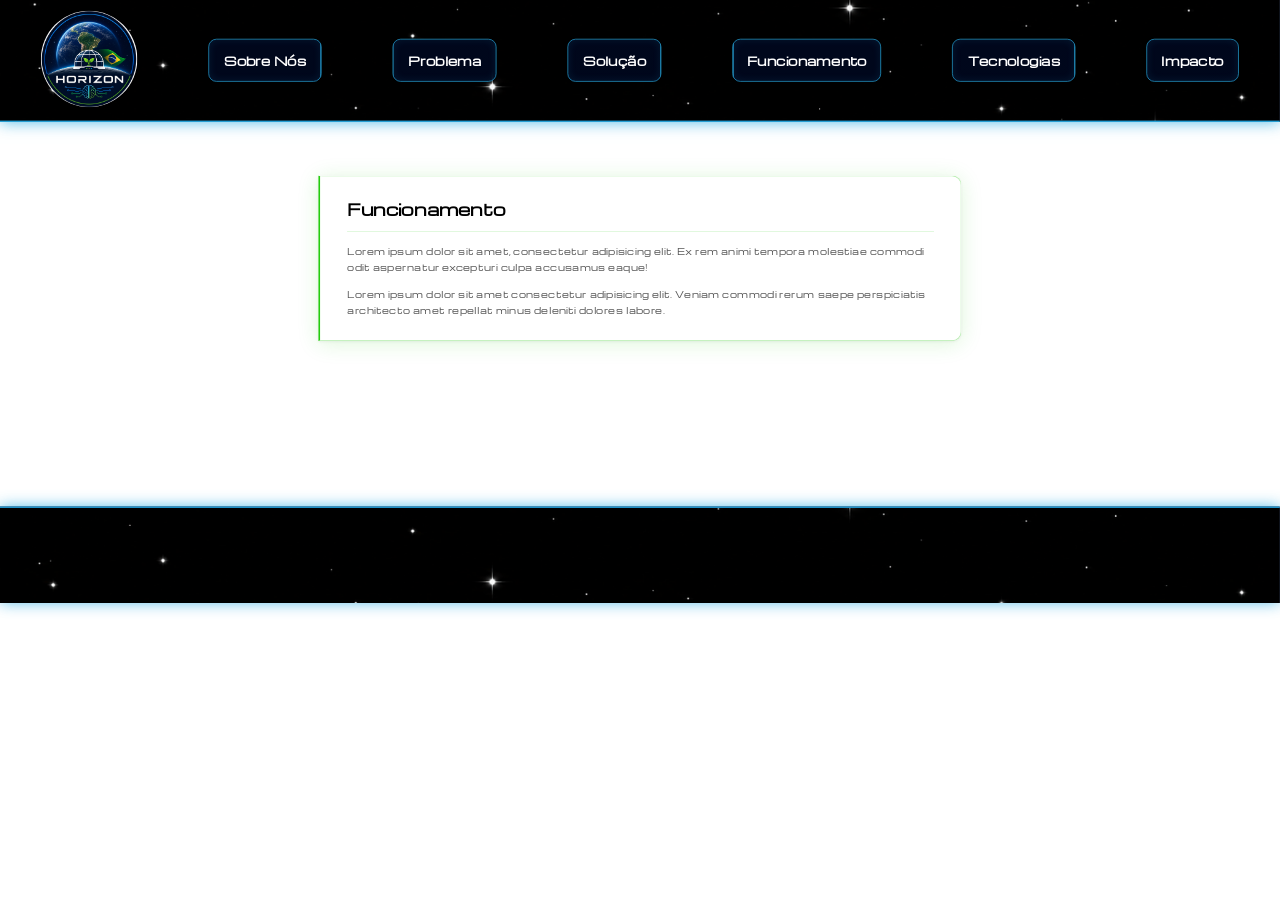
==== funcionamento.html @ 425ee3b0 "fix: ajuste na escala das páginas para caber todo o conteúdo" ====
<!DOCTYPE html>
<html lang="pt-br">
<head>
    <meta charset="UTF-8">
    <meta name="viewport" content="width=device-width, initial-scale=1.0">

    <!-- GOOGLE FONTS -->
    <link rel="preconnect" href="https://fonts.googleapis.com">
    <link rel="preconnect" href="https://fonts.gstatic.com" crossorigin>
    <link href="https://fonts.googleapis.com/css2?family=Michroma&family=Raleway:ital,wght@0,100..900;1,100..900&display=swap" rel="stylesheet">

    <!-- CSS Externo -->
    <link rel="stylesheet" href="./src/css/funcionamento.css">
    <title>Funcionamento</title>
</head>
<body>
    <header>
        <a href="./menu.html"><img class="logo" src="./src/assets/logo_Horizon.png" alt="Logo Horizon"></a>
        <a href="./menu.html"><button>Sobre Nós</button></a>
        <a href="./problema.html"><button>Problema</button></a>
        <a href="./solucao.html"><button>Solução</button></a>
        <a href="./funcionamento.html"><button>Funcionamento</button></a>
        <a href="./tecnologias.html"><button>Tecnologias</button></a>
        <a href="./impacto.html"><button>Impacto</button></a>
    </header>

    <main class="conteudo">
        <section class="card">
            <h1>Funcionamento</h1>
            <hr>
            <p>Lorem ipsum dolor sit amet, consectetur adipisicing elit. Ex rem animi tempora molestiae commodi odit aspernatur excepturi culpa accusamus eaque!</p>
            <p>Lorem ipsum dolor sit amet consectetur adipisicing elit. Veniam commodi rerum saepe perspiciatis architecto amet repellat minus deleniti dolores labore.</p>
        </section>
    </main>

    <footer></footer>
</body>
</html>
---- src/css/funcionamento.css ----
@import url('./pagina.css');
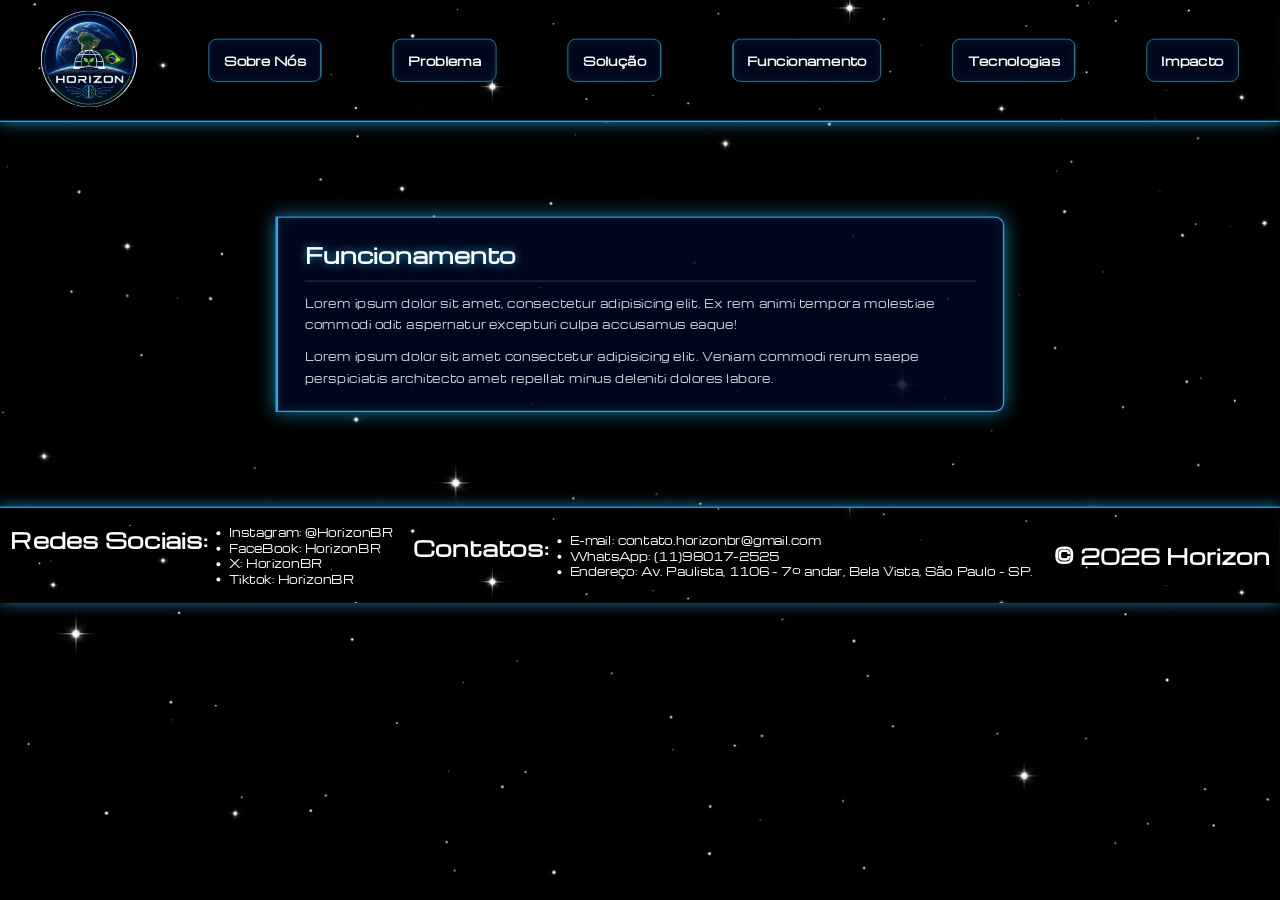
==== commit fbbd3a1e: "chore: personalização do footer" ====
--- a/funcionamento.html
+++ b/funcionamento.html
@@ -33,6 +33,25 @@
         </section>
     </main>
 
-    <footer></footer>
+    <footer>
+        <div class="redesSociais">
+            <h1>Redes Sociais:</h1>
+            <ul>
+                <li>Instagram: @HorizonBR</li>
+                <li>FaceBook: HorizonBR</li>
+                <li>X: HorizonBR</li>
+                <li>Tiktok: HorizonBR</li>
+            </ul>
+        </div>
+        <div class="contatos">
+            <h1>Contatos:</h1>
+            <ul>
+                <li>E-mail: contato.horizonbr@gmail.com</li>
+                <li>WhatsApp: (11)98017-2525</li>
+                <li>Endereço: Av. Paulista, 1106 - 7º andar, Bela Vista, São Paulo - SP.</li>
+            </ul>
+        </div>
+        <h1>© 2026 Horizon</h1>
+    </footer>
 </body>
 </html>
--- a/src/css/funcionamento.css
+++ b/src/css/funcionamento.css
@@ -1 +1,64 @@
 @import url('./pagina.css');
+
+:root{
+    --azul-neon: rgb(39, 169, 225);
+    --card-problema: rgba(0, 8, 32, 0.86);
+}
+
+body{
+    background-image: var(--bg-estrelas);
+    background-size: cover;
+    background-position: center;
+    background-repeat: no-repeat;
+    overflow-x: hidden;
+}
+
+.conteudo{
+    width: min(90%, 90em);
+    margin: 0 auto;
+    padding: 7em 1.5em;
+    flex-direction: column;
+    align-items: center;
+    gap: 3rem;
+}
+
+.card{
+    max-width: 68em;
+    background: var(--card-problema);
+    border: 2px solid var(--azul-neon);
+    border-left: 4px solid var(--azul-neon);
+    color: rgb(255, 255, 255);
+    box-shadow: 0 0 28px rgba(39, 169, 225, 0.72), inset 0 0 24px rgba(39, 169, 225, 0.12);
+}
+
+.card h1{
+    color: rgb(255, 255, 255);
+    font-size: 32px;
+    text-shadow: 0 0 14px rgba(39, 169, 225, 0.9);
+}
+
+.card p{
+    color: rgba(255, 255, 255, 0.82);
+    font-size: 17px;
+    line-height: 1.9;
+}
+
+.card hr{
+    background: rgba(39, 169, 225, 0.55);
+}
+
+.base{
+    width: min(90%, 46em);
+    height: auto;
+    filter: drop-shadow(0 0 24px rgba(39, 169, 225, 0.55));
+}
+
+@media (max-width: 1050px){
+    .conteudo{
+        padding: 5em 1.5em 3em;
+    }
+
+    .base{
+        width: min(90%, 32em);
+    }
+}
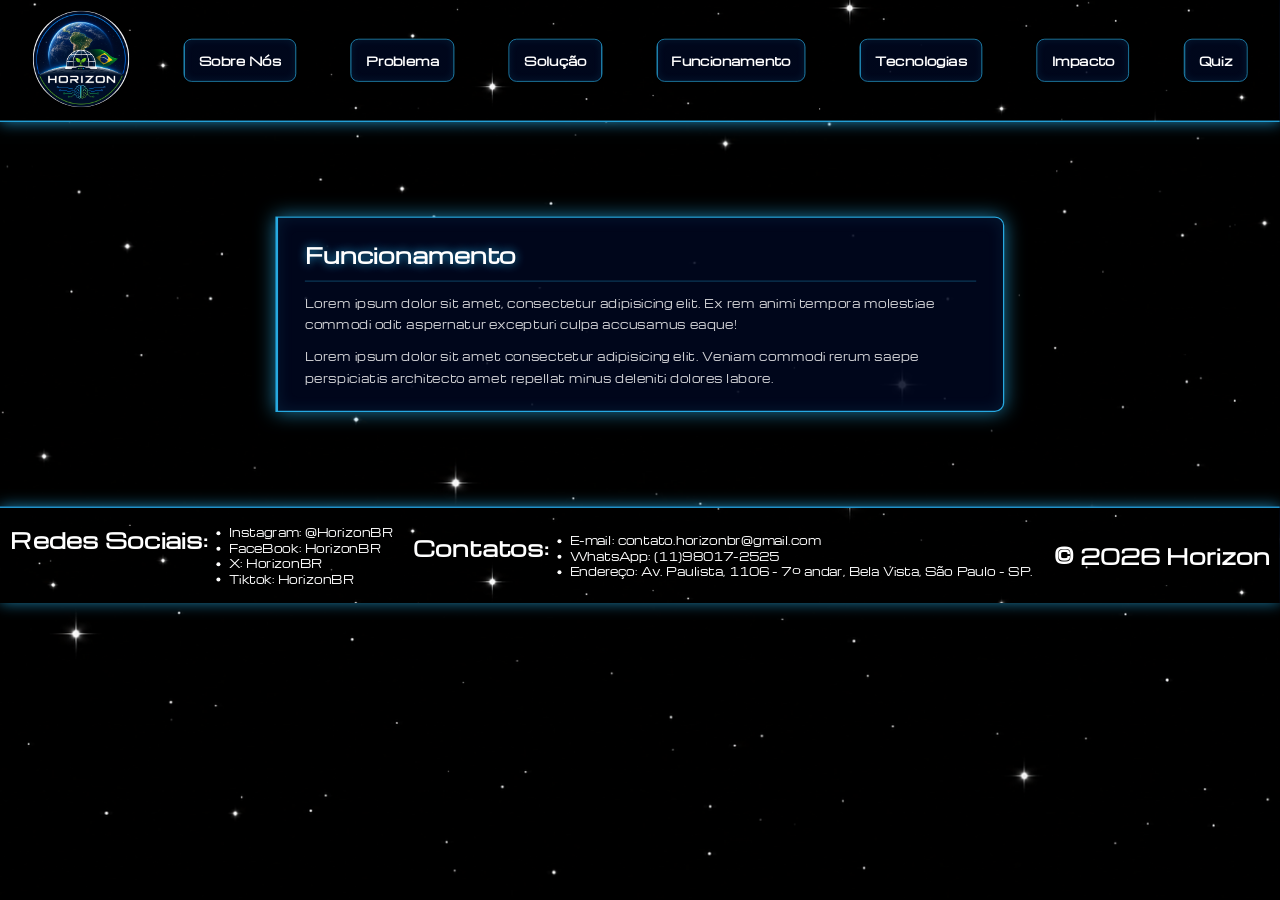
==== commit f13c6ae1: "feat: criação e estilização do quiz" ====
--- a/funcionamento.html
+++ b/funcionamento.html
@@ -22,6 +22,7 @@
         <a href="./funcionamento.html"><button>Funcionamento</button></a>
         <a href="./tecnologias.html"><button>Tecnologias</button></a>
         <a href="./impacto.html"><button>Impacto</button></a>
+        <a href="./quiz.html"><button>Quiz</button></a>
     </header>
 
     <main class="conteudo">
@@ -53,5 +54,6 @@
         </div>
         <h1>© 2026 Horizon</h1>
     </footer>
+    <script src="./src/js/script.js"></script>
 </body>
 </html>
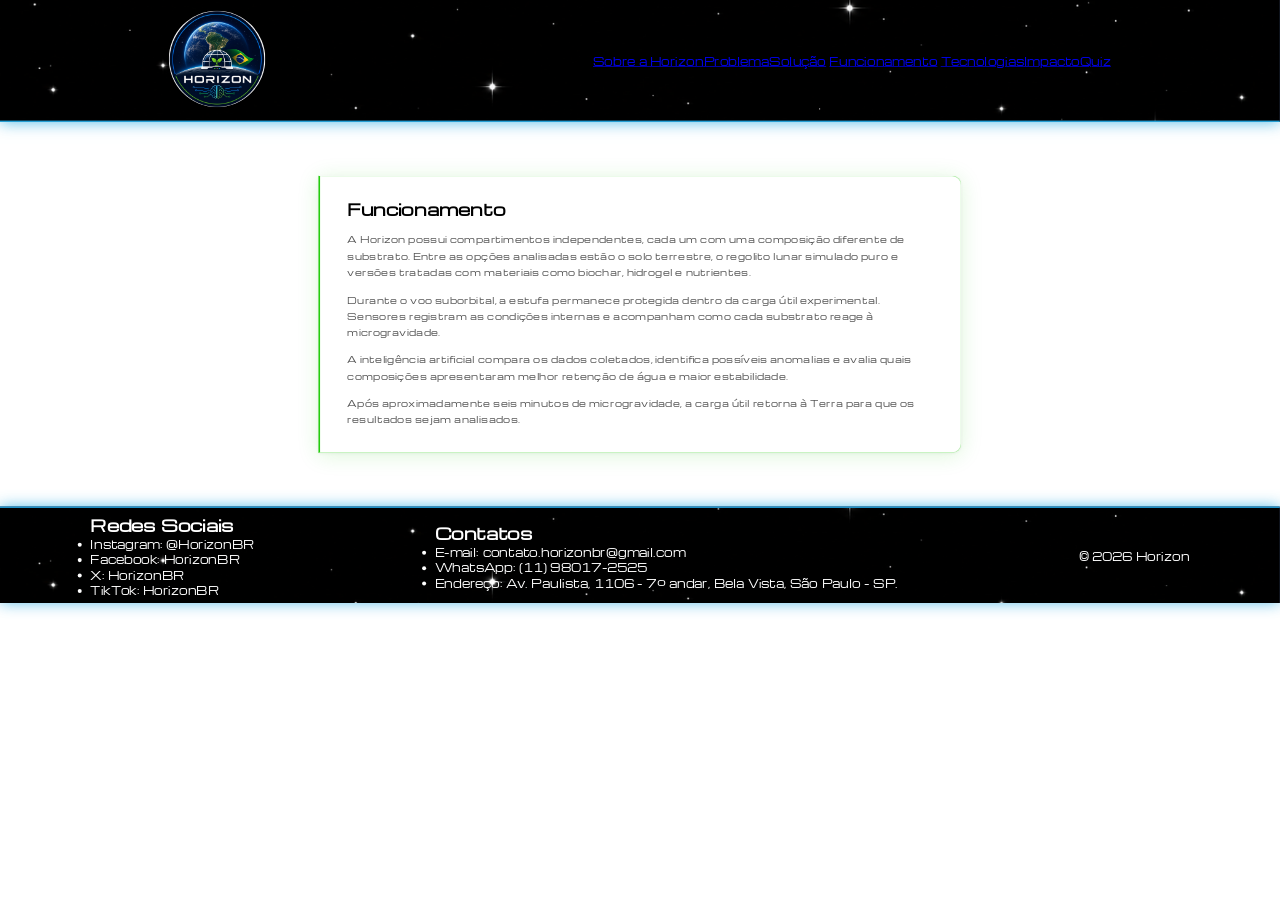
==== commit 8b07c7cf: "feat: padroniza páginas, rodapés e layout do quiz" ====
--- a/funcionamento.html
+++ b/funcionamento.html
@@ -1,59 +1,36 @@
 <!DOCTYPE html>
-<html lang="pt-br">
+<html lang="pt-BR">
 <head>
     <meta charset="UTF-8">
     <meta name="viewport" content="width=device-width, initial-scale=1.0">
-
-    <!-- GOOGLE FONTS -->
     <link rel="preconnect" href="https://fonts.googleapis.com">
     <link rel="preconnect" href="https://fonts.gstatic.com" crossorigin>
-    <link href="https://fonts.googleapis.com/css2?family=Michroma&family=Raleway:ital,wght@0,100..900;1,100..900&display=swap" rel="stylesheet">
-
-    <!-- CSS Externo -->
+    <link href="https://fonts.googleapis.com/css2?family=Michroma&family=Raleway:wght@400;500;600&display=swap" rel="stylesheet">
     <link rel="stylesheet" href="./src/css/funcionamento.css">
-    <title>Funcionamento</title>
+    <title>Funcionamento | Horizon</title>
 </head>
 <body>
     <header>
-        <a href="./menu.html"><img class="logo" src="./src/assets/logo_Horizon.png" alt="Logo Horizon"></a>
-        <a href="./menu.html"><button>Sobre Nós</button></a>
-        <a href="./problema.html"><button>Problema</button></a>
-        <a href="./solucao.html"><button>Solução</button></a>
-        <a href="./funcionamento.html"><button>Funcionamento</button></a>
-        <a href="./tecnologias.html"><button>Tecnologias</button></a>
-        <a href="./impacto.html"><button>Impacto</button></a>
-        <a href="./quiz.html"><button>Quiz</button></a>
+        <a class="logo-link" href="./sobre.html" aria-label="Ir para Sobre a Horizon"><img class="logo" src="./src/assets/logo_Horizon.png" alt="Logo Horizon"></a>
+        <nav aria-label="Navegação principal">
+            <a href="./sobre.html">Sobre a Horizon</a><a href="./problema.html">Problema</a><a href="./solucao.html">Solução</a>
+            <a class="active" href="./funcionamento.html" aria-current="page">Funcionamento</a>
+            <a href="./tecnologias.html">Tecnologias</a><a href="./impacto.html">Impacto</a><a href="./quiz.html">Quiz</a>
+        </nav>
     </header>
-
     <main class="conteudo">
-        <section class="card">
+        <article class="card">
             <h1>Funcionamento</h1>
-            <hr>
-            <p>Lorem ipsum dolor sit amet, consectetur adipisicing elit. Ex rem animi tempora molestiae commodi odit aspernatur excepturi culpa accusamus eaque!</p>
-            <p>Lorem ipsum dolor sit amet consectetur adipisicing elit. Veniam commodi rerum saepe perspiciatis architecto amet repellat minus deleniti dolores labore.</p>
-        </section>
+            <p>A Horizon possui compartimentos independentes, cada um com uma composição diferente de substrato. Entre as opções analisadas estão o solo terrestre, o regolito lunar simulado puro e versões tratadas com materiais como biochar, hidrogel e nutrientes.</p>
+            <p>Durante o voo suborbital, a estufa permanece protegida dentro da carga útil experimental. Sensores registram as condições internas e acompanham como cada substrato reage à microgravidade.</p>
+            <p>A inteligência artificial compara os dados coletados, identifica possíveis anomalias e avalia quais composições apresentaram melhor retenção de água e maior estabilidade.</p>
+            <p>Após aproximadamente seis minutos de microgravidade, a carga útil retorna à Terra para que os resultados sejam analisados.</p>
+        </article>
     </main>
-
     <footer>
-        <div class="redesSociais">
-            <h1>Redes Sociais:</h1>
-            <ul>
-                <li>Instagram: @HorizonBR</li>
-                <li>FaceBook: HorizonBR</li>
-                <li>X: HorizonBR</li>
-                <li>Tiktok: HorizonBR</li>
-            </ul>
-        </div>
-        <div class="contatos">
-            <h1>Contatos:</h1>
-            <ul>
-                <li>E-mail: contato.horizonbr@gmail.com</li>
-                <li>WhatsApp: (11)98017-2525</li>
-                <li>Endereço: Av. Paulista, 1106 - 7º andar, Bela Vista, São Paulo - SP.</li>
-            </ul>
-        </div>
-        <h1>© 2026 Horizon</h1>
+        <section><h2>Redes Sociais</h2><ul><li>Instagram: @HorizonBR</li><li>Facebook: HorizonBR</li><li>X: HorizonBR</li><li>TikTok: HorizonBR</li></ul></section>
+        <section><h2>Contatos</h2><ul><li>E-mail: contato.horizonbr@gmail.com</li><li>WhatsApp: (11) 98017-2525</li><li>Endereço: Av. Paulista, 1106 - 7º andar, Bela Vista, São Paulo - SP.</li></ul></section>
+        <p class="copyright">© 2026 Horizon</p>
     </footer>
-    <script src="./src/js/script.js"></script>
 </body>
 </html>
--- a/src/css/funcionamento.css
+++ b/src/css/funcionamento.css
@@ -1,64 +1 @@
-@import url('./pagina.css');
-
-:root{
-    --azul-neon: rgb(39, 169, 225);
-    --card-problema: rgba(0, 8, 32, 0.86);
-}
-
-body{
-    background-image: var(--bg-estrelas);
-    background-size: cover;
-    background-position: center;
-    background-repeat: no-repeat;
-    overflow-x: hidden;
-}
-
-.conteudo{
-    width: min(90%, 90em);
-    margin: 0 auto;
-    padding: 7em 1.5em;
-    flex-direction: column;
-    align-items: center;
-    gap: 3rem;
-}
-
-.card{
-    max-width: 68em;
-    background: var(--card-problema);
-    border: 2px solid var(--azul-neon);
-    border-left: 4px solid var(--azul-neon);
-    color: rgb(255, 255, 255);
-    box-shadow: 0 0 28px rgba(39, 169, 225, 0.72), inset 0 0 24px rgba(39, 169, 225, 0.12);
-}
-
-.card h1{
-    color: rgb(255, 255, 255);
-    font-size: 32px;
-    text-shadow: 0 0 14px rgba(39, 169, 225, 0.9);
-}
-
-.card p{
-    color: rgba(255, 255, 255, 0.82);
-    font-size: 17px;
-    line-height: 1.9;
-}
-
-.card hr{
-    background: rgba(39, 169, 225, 0.55);
-}
-
-.base{
-    width: min(90%, 46em);
-    height: auto;
-    filter: drop-shadow(0 0 24px rgba(39, 169, 225, 0.55));
-}
-
-@media (max-width: 1050px){
-    .conteudo{
-        padding: 5em 1.5em 3em;
-    }
-
-    .base{
-        width: min(90%, 32em);
-    }
-}
+@import url("./pagina.css");
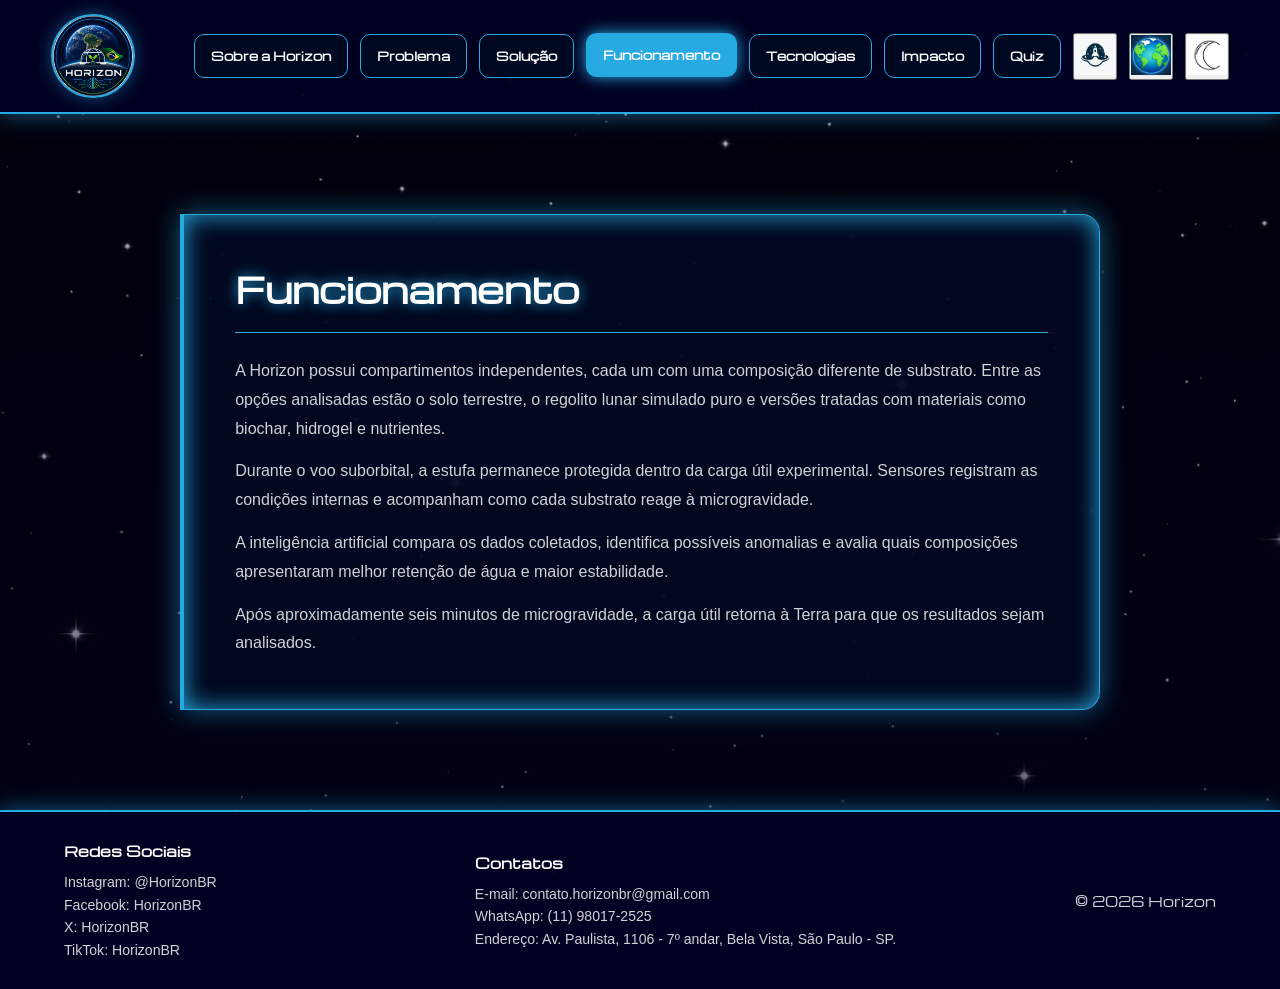
==== commit 1d89cd95: "feat: sistema de troca de cores" ====
--- a/funcionamento.html
+++ b/funcionamento.html
@@ -16,6 +16,9 @@
             <a href="./sobre.html">Sobre a Horizon</a><a href="./problema.html">Problema</a><a href="./solucao.html">Solução</a>
             <a class="active" href="./funcionamento.html" aria-current="page">Funcionamento</a>
             <a href="./tecnologias.html">Tecnologias</a><a href="./impacto.html">Impacto</a><a href="./quiz.html">Quiz</a>
+            <button id="SpaceTheme"><img src="./src/assets/EspaçoLogo.png" alt="EspaçoLogo" class="mode"></button>
+            <button id="EarthTheme"><img src="./src/assets/TerraLogo.png" alt="TerraLogo" class="mode"></button>
+            <button id="MoonTheme"><img src="./src/assets/LuaLogo.png" alt="LuaLogo" class="mode"></button>
         </nav>
     </header>
     <main class="conteudo">
@@ -32,5 +35,6 @@
         <section><h2>Contatos</h2><ul><li>E-mail: contato.horizonbr@gmail.com</li><li>WhatsApp: (11) 98017-2525</li><li>Endereço: Av. Paulista, 1106 - 7º andar, Bela Vista, São Paulo - SP.</li></ul></section>
         <p class="copyright">© 2026 Horizon</p>
     </footer>
+    <script src="./src/js/trocarCor.js"></script>
 </body>
 </html>
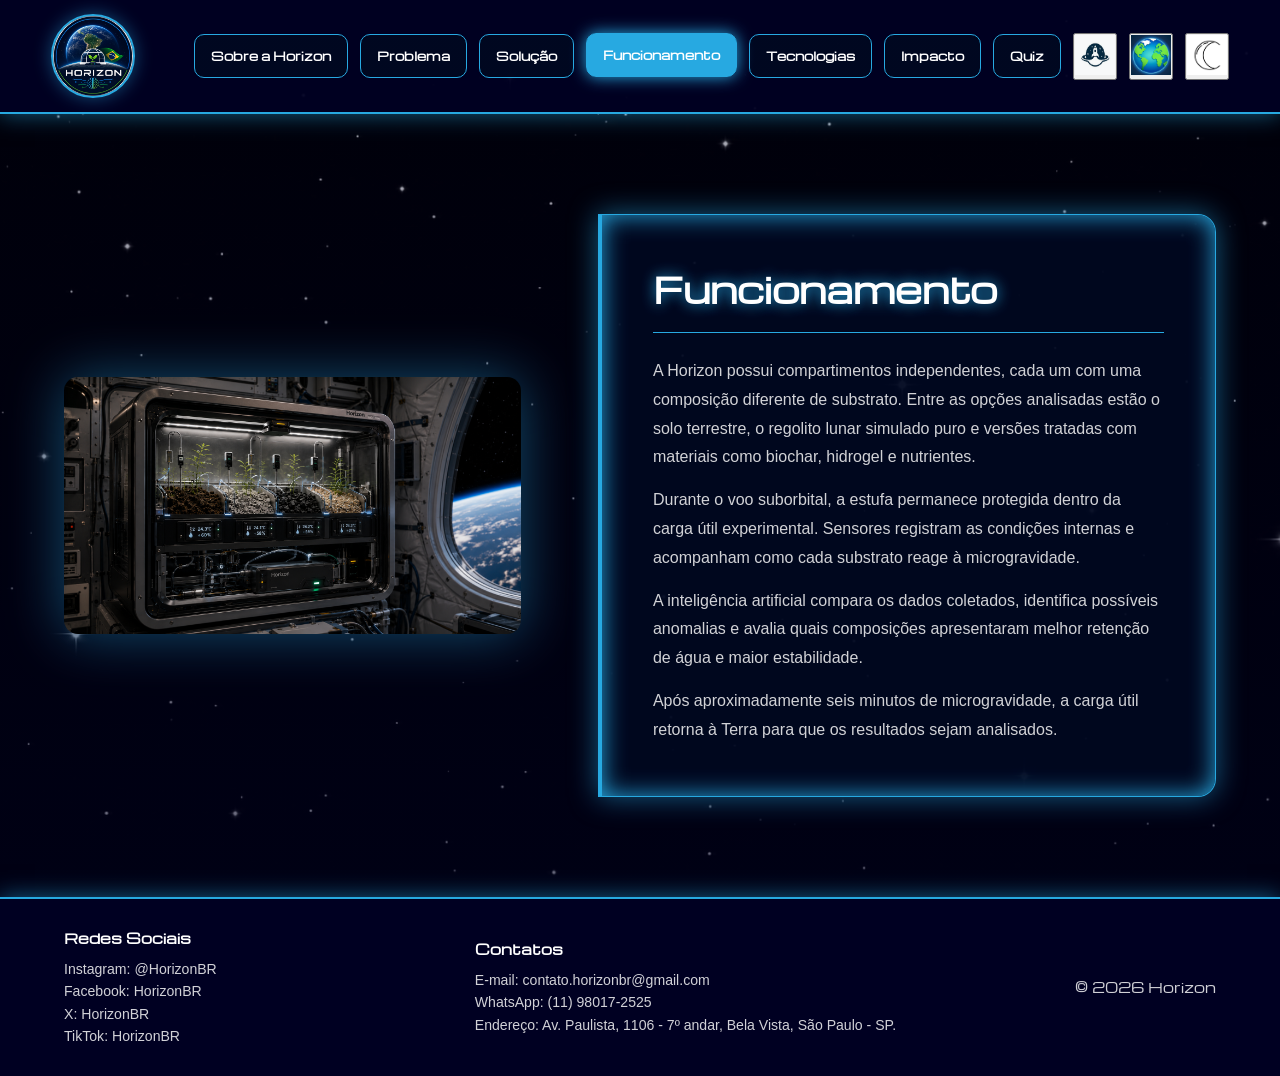
==== commit c42119fe: "feat: adiciona imagens nas paginas principais" ====
--- a/funcionamento.html
+++ b/funcionamento.html
@@ -21,14 +21,19 @@
             <button id="MoonTheme"><img src="./src/assets/LuaLogo.png" alt="LuaLogo" class="mode"></button>
         </nav>
     </header>
-    <main class="conteudo">
-        <article class="card">
+    <main>
+        <section class="pagina-layout">
+            <figure class="imagem-conteudo">
+                <img src="./src/assets/funcionamento.png" alt="Ilustracao do funcionamento da estufa Horizon">
+            </figure>
+            <article class="card">
             <h1>Funcionamento</h1>
             <p>A Horizon possui compartimentos independentes, cada um com uma composição diferente de substrato. Entre as opções analisadas estão o solo terrestre, o regolito lunar simulado puro e versões tratadas com materiais como biochar, hidrogel e nutrientes.</p>
             <p>Durante o voo suborbital, a estufa permanece protegida dentro da carga útil experimental. Sensores registram as condições internas e acompanham como cada substrato reage à microgravidade.</p>
             <p>A inteligência artificial compara os dados coletados, identifica possíveis anomalias e avalia quais composições apresentaram melhor retenção de água e maior estabilidade.</p>
             <p>Após aproximadamente seis minutos de microgravidade, a carga útil retorna à Terra para que os resultados sejam analisados.</p>
-        </article>
+            </article>
+        </section>
     </main>
     <footer>
         <section><h2>Redes Sociais</h2><ul><li>Instagram: @HorizonBR</li><li>Facebook: HorizonBR</li><li>X: HorizonBR</li><li>TikTok: HorizonBR</li></ul></section>
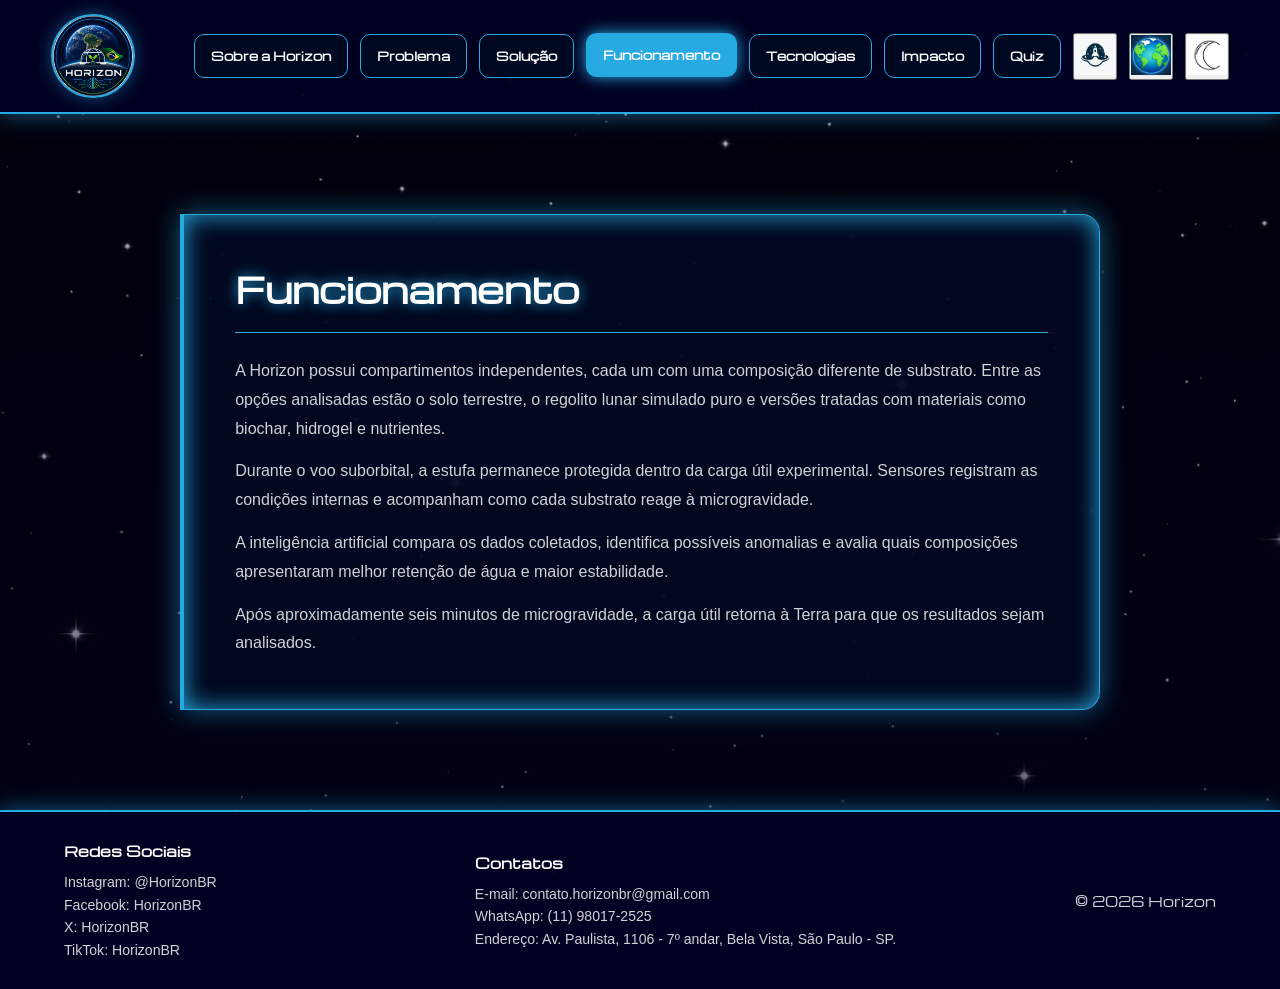
==== commit 36520c5d: "fix: nomenclatura da página index.html e links para ela" ====
--- a/funcionamento.html
+++ b/funcionamento.html
@@ -11,7 +11,7 @@
 </head>
 <body>
     <header>
-        <a class="logo-link" href="./sobre.html" aria-label="Ir para Sobre a Horizon"><img class="logo" src="./src/assets/logo_Horizon.png" alt="Logo Horizon"></a>
+        <a class="logo-link" href="./index.html" aria-label="Ir para Sobre a Horizon"><img class="logo" src="./src/assets/logo_Horizon.png" alt="Logo Horizon"></a>
         <nav aria-label="Navegação principal">
             <a href="./sobre.html">Sobre a Horizon</a><a href="./problema.html">Problema</a><a href="./solucao.html">Solução</a>
             <a class="active" href="./funcionamento.html" aria-current="page">Funcionamento</a>
@@ -21,19 +21,14 @@
             <button id="MoonTheme"><img src="./src/assets/LuaLogo.png" alt="LuaLogo" class="mode"></button>
         </nav>
     </header>
-    <main>
-        <section class="pagina-layout">
-            <figure class="imagem-conteudo">
-                <img src="./src/assets/funcionamento.png" alt="Ilustracao do funcionamento da estufa Horizon">
-            </figure>
-            <article class="card">
+    <main class="conteudo">
+        <article class="card">
             <h1>Funcionamento</h1>
             <p>A Horizon possui compartimentos independentes, cada um com uma composição diferente de substrato. Entre as opções analisadas estão o solo terrestre, o regolito lunar simulado puro e versões tratadas com materiais como biochar, hidrogel e nutrientes.</p>
             <p>Durante o voo suborbital, a estufa permanece protegida dentro da carga útil experimental. Sensores registram as condições internas e acompanham como cada substrato reage à microgravidade.</p>
             <p>A inteligência artificial compara os dados coletados, identifica possíveis anomalias e avalia quais composições apresentaram melhor retenção de água e maior estabilidade.</p>
             <p>Após aproximadamente seis minutos de microgravidade, a carga útil retorna à Terra para que os resultados sejam analisados.</p>
-            </article>
-        </section>
+        </article>
     </main>
     <footer>
         <section><h2>Redes Sociais</h2><ul><li>Instagram: @HorizonBR</li><li>Facebook: HorizonBR</li><li>X: HorizonBR</li><li>TikTok: HorizonBR</li></ul></section>
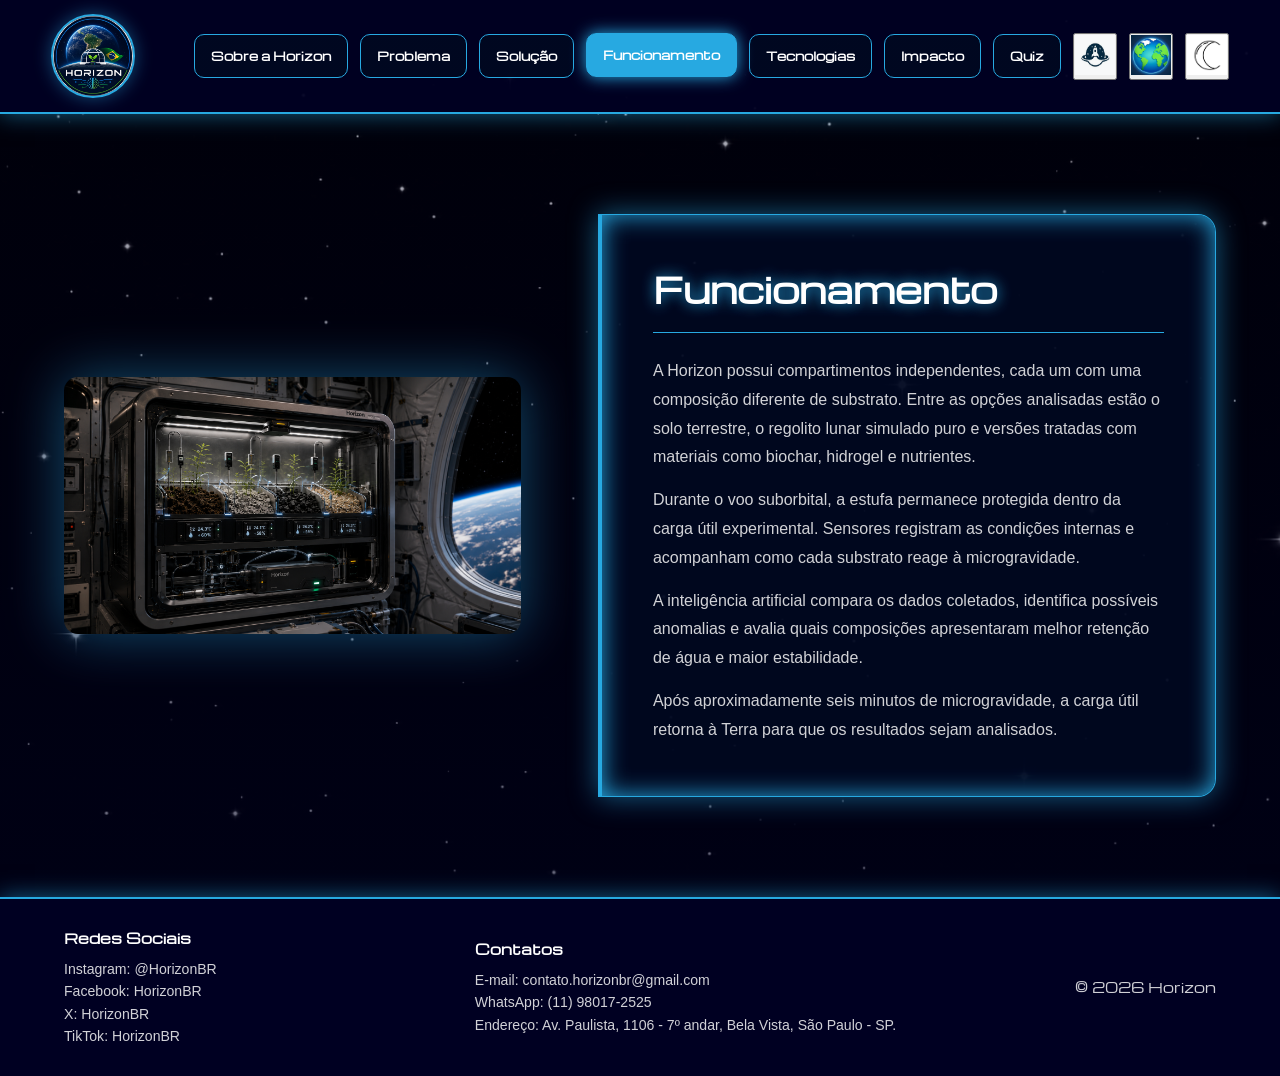
==== commit cb6d3efa: "Merge branch 'main' of https://github.com/Kelsoo-0/Web-GS" ====
--- a/funcionamento.html
+++ b/funcionamento.html
@@ -21,14 +21,19 @@
             <button id="MoonTheme"><img src="./src/assets/LuaLogo.png" alt="LuaLogo" class="mode"></button>
         </nav>
     </header>
-    <main class="conteudo">
-        <article class="card">
+    <main>
+        <section class="pagina-layout">
+            <figure class="imagem-conteudo">
+                <img src="./src/assets/funcionamento.png" alt="Ilustracao do funcionamento da estufa Horizon">
+            </figure>
+            <article class="card">
             <h1>Funcionamento</h1>
             <p>A Horizon possui compartimentos independentes, cada um com uma composição diferente de substrato. Entre as opções analisadas estão o solo terrestre, o regolito lunar simulado puro e versões tratadas com materiais como biochar, hidrogel e nutrientes.</p>
             <p>Durante o voo suborbital, a estufa permanece protegida dentro da carga útil experimental. Sensores registram as condições internas e acompanham como cada substrato reage à microgravidade.</p>
             <p>A inteligência artificial compara os dados coletados, identifica possíveis anomalias e avalia quais composições apresentaram melhor retenção de água e maior estabilidade.</p>
             <p>Após aproximadamente seis minutos de microgravidade, a carga útil retorna à Terra para que os resultados sejam analisados.</p>
-        </article>
+            </article>
+        </section>
     </main>
     <footer>
         <section><h2>Redes Sociais</h2><ul><li>Instagram: @HorizonBR</li><li>Facebook: HorizonBR</li><li>X: HorizonBR</li><li>TikTok: HorizonBR</li></ul></section>
